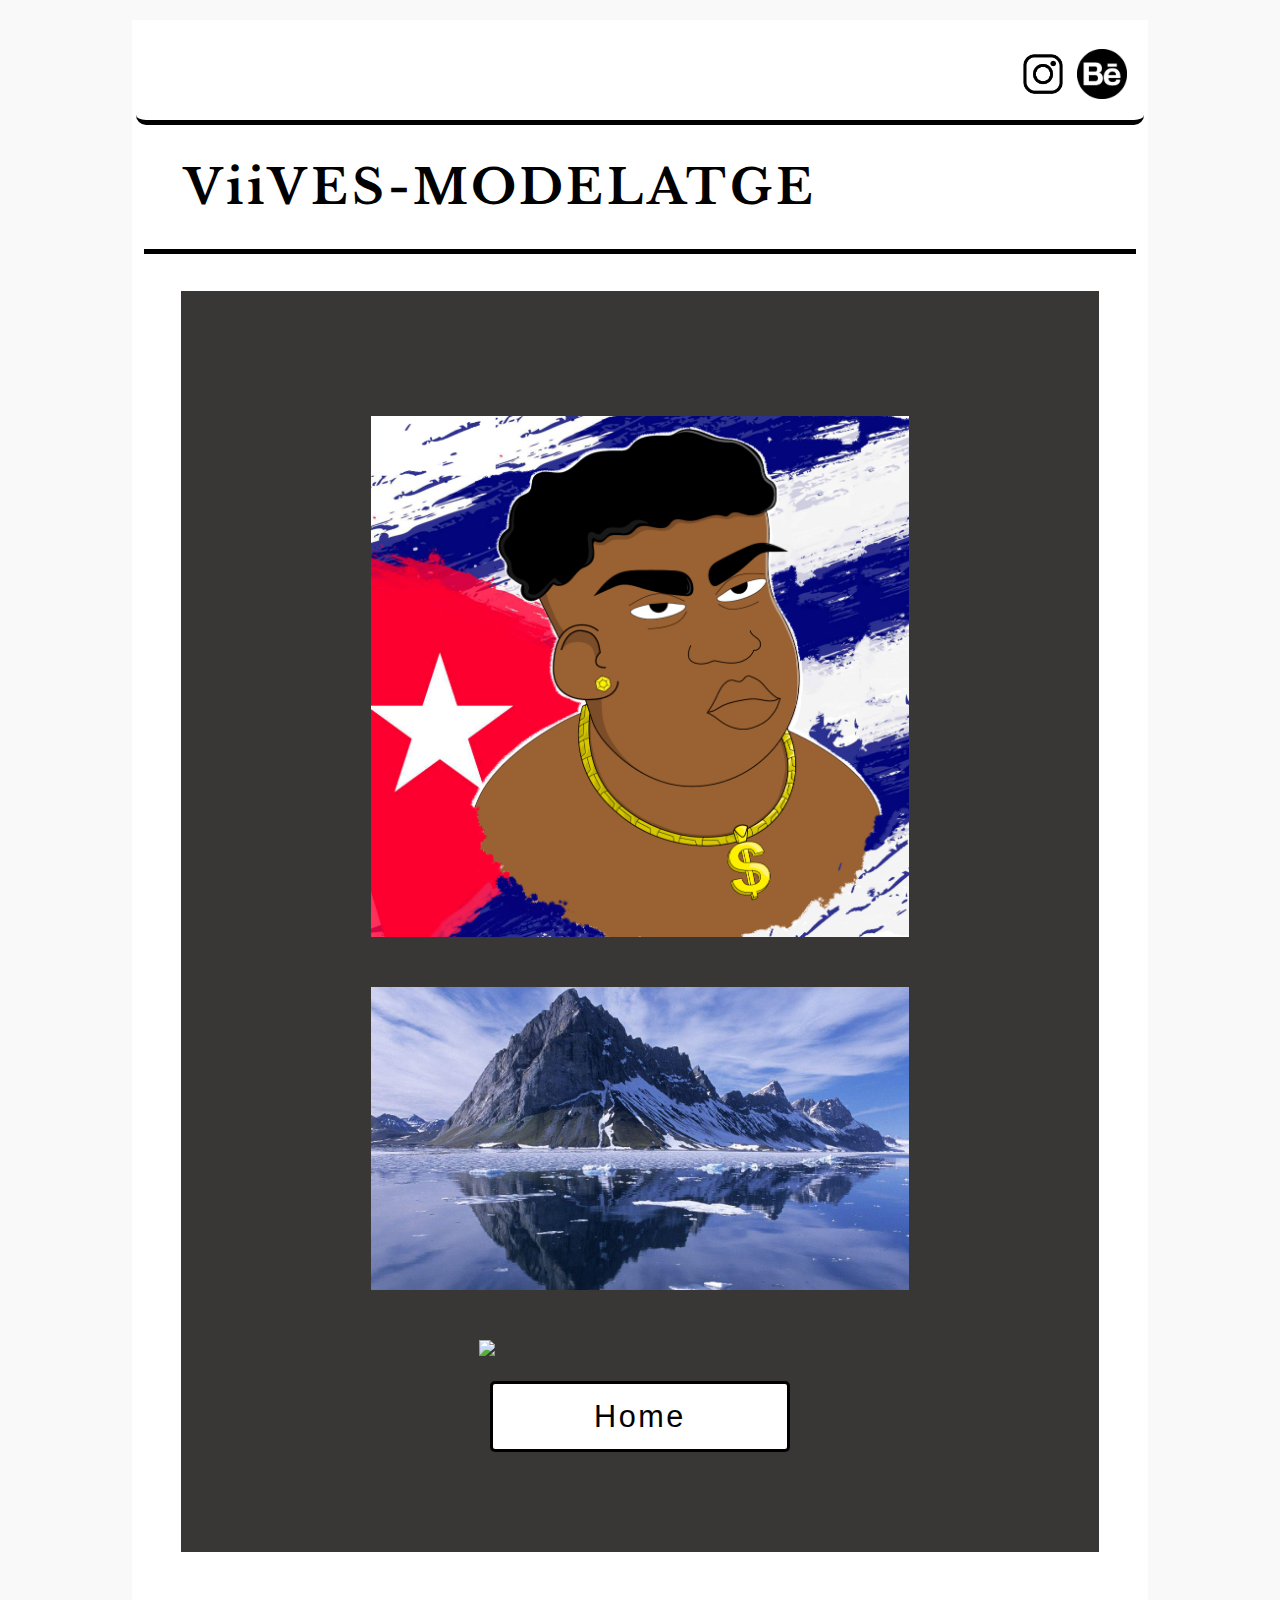
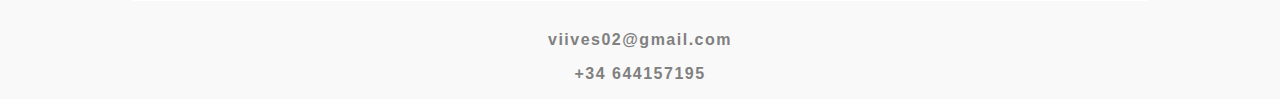
==== pagines/1Modelatge.html @ c1425dd0 "portfolio" ====
<!DOCTYPE html>
<html lang="en">


<head> 
<title>Muestra portafolio</title>
<link rel="stylesheet" href="../css/style.css">
<link rel="cv" href="pagines/cv.html">

<link rel="preconnect" href="https://fonts.gstatic.com">
<link href="https://fonts.googleapis.com/css2?family=Libre+Baskerville&display=swap" rel="stylesheet">

<link rel="preconnect" href="https://fonts.gstatic.com">
<link href="https://fonts.googleapis.com/css2?family=Bangers&family=Open+Sans:wght@300&family=Orelega+One&display=swap" rel="stylesheet">

<link rel="preconnect" href="https://fonts.gstatic.com">
<link href="https://fonts.googleapis.com/css2?family=Roboto:wght@300&display=swap" rel="stylesheet">

<link rel="preconnect" href="https://fonts.gstatic.com">
<link href="https://fonts.googleapis.com/css2?family=Ranchers&family=Roboto:wght@100&display=swap" rel="stylesheet">
</head>

<body>

<div id="work" class="viives"> 
               <div class="box-xarxes">
            <img class="png" src="../Images/pngwing.com.png">
            <img class="png" src="../Images/PngItem_1903277.png">
        </div>
        <h1> ViiVES-MODELATGE</h1>
        <div class="V-text"> 
            <div class="box-flex2">
               <img src="../Images/Portfoli/cuban3.0.png" class="mostra-imatges bigg">
                 <img src="../Images/720p.jpg" class="mostra-imatges bigg">
                 <img src="../Images/Portfoli/1622114793245.jpg" class="alien bigg">
                   <div>
                  <button  class="Vboto-flex actiu " onclick="window.location.href='/index.html';"><a>Home</a></button>
                  </div>
            </div>
        </div>
    </div>
     <h3> viives02@gmail.com</h3>
    <h3> +34 644157195</h3>
</body>
</html>
---- css/style.css ----
body{
    font-family: 'Roboto', sans-serif;
    font-size: 1em;
    color:black;
    background-color:black;
}

.main-box{
    width: 85%;
    margin: 20px auto 30px auto;
    border: none;
    background: none; 
}

.box-xarxes{
    text-align: right;
    margin: 2px;
    margin-top: 10px;
    padding: 15px;
    background: white;
    border-bottom: 5px solid black;
    border-radius: 10px;
}

.png{
    margin: 2px;
    display: inline-block;
    width: 50px;
    height: 50px;
}
.png2{
    margin: 20px;
    padding: 5px;
    display: inline-block;
    width: 125px;
    height: 125px;
    align-content: center;
    text-align: center;
}

.box-title{
    text-align: left;
    margin: 2px;
    padding: 2px;
    background: white;
}

.box-flex{
    margin:20px;
    padding:2px;
    display: flex;
    border-top:5px solid black;
    background: white;
    flex-wrap: wrap;
    flex-direction: row-reverse;
    align-content: center;
    justify-content: center;
}

.actiu:hover {
    background-color: gray;
    color: white;
}

h1 {
    font-size:3em;
    font-family: 'Libre Baskerville', serif;
    margin-left: 50px;
    letter-spacing: 4px;
}

h3{
    font-size: 1em;
    letter-spacing: 1.5px;
    color:gray; 
    text-align: center;
}

a{ 
    font-size: 2.3em;
    letter-spacing: 2.5px;
    color:black;
}

.imatge-inici{
    width: 100%;
    margin-top: 40px;
    box-shadow: rgba(0, 0, 0, 0.19) 0px 10px 20px, rgba(0, 0, 0, 0.23) 0px 6px 6px;
}

.imatge-flex{
    width: 100%;
    height: 100%;
    max-height: 900px;
}

.images-flex{
    flex:auto;
    color: black;
    width: 49%;
    height: auto
    padding: 2px;
    position: relative;
}

.images-box-flex{
    margin:5px;
    display: flex;
    background: none;
    flex-wrap: wrap;
    margin-top: 100px;
}

.overlay {
  position: absolute;
  top: 0;
  bottom: 0;
  left: 0;
  right: 0;
  height: 100%;
  width: 100%;
  opacity: 0;
  transition: .5s ease;
  background-color: gray;
}

.images-box-flex:hover .overlay {
  opacity: 0.85;
}

.text {
  color: white;
  font-size: 20px;
  position: absolute;
  top: 50%;
  left: 50%;
  -webkit-transform: translate(-50%, -50%);
  -ms-transform: translate(-50%, -50%);
  transform: translate(-50%, -50%);
  text-align: center;
}

.viives{
    width: 80%;
    margin: 20px auto 30px auto;
    border: 0px solid black;
    background: white;
    text-align: left;
    padding: 2px; 
}

.V-text{
    margin:10px;
    padding:30px;
    display: flex;
    border-top: 5px solid black;
    background: white;
    flex-wrap: wrap;
}

.box-flex2{
    flex:auto;
    padding: 100px;
    text-align: left;
    color: black;   
    margin: 7px;
    border: none;
    background-color: rgba(57, 54, 54);
    opacity: 100%;
    width: 100%;
    height: 100%;
}

p{ 
    font-size: 1.5em;
    letter-spacing: 2.5px;
    color:white;
    text-align: center;
    
}

.v-image{
  border-radius: 50%;
  display: block;
  margin-left: auto;
  width: 15%;
  padding: 2px;
}


.Vboto-flex{
    display:flex;
    flex:auto;
    padding: 15px;
    border: 3px solid black;
    border-radius: 5px;
    margin: auto;
    background: white;
    max-width: 500px;
    width: 300px;
    justify-content: center;
}

.boto-flex{
    flex:auto;
    padding: 15px;
    text-align: center;
    color: black;
    border: 3px solid black;
    border-radius: 5px;
    margin: 70px;
    background: white;
    max-width: 500px;
    height: 100px;
}




.flexVcontent{
    flex:auto;
    padding: 2px;
    text-align: left;
    font-size: 1em;
    color: black;   
    margin:0px;
    border: none;
    background: none;
    display: flex;
    justify-content: center;
}

.mostra-imatges{
    width: 75%;
    display: block;
    margin-left: auto;
    margin-right: auto;
    padding: 25px;
}

.bigg{
    transform: width:(1);
}
.bigg:hover{
    transform: scale(1.05);
}


.descripcions{
    flex:auto;
    padding: 2px;
    font-size: 1em;
    color: black;   
    margin:0px;
    border: none;
    background: none;
    display: flex;
    text-align: center;
}




//////////////////

*, *:before, *:after{
  margin: 0;
  padding: 0;
  -webkit-box-sizing: border-box;
  -moz-box-sizing:border-box;
  box-sizing: border-box;
}

body{
  background: #f9f9f9;
  font-size: 16px;
  font-family: 'Raleway', sans-serif;
}

.main-title{
  color: #2d2d2d;
  text-align: center;
  text-transform: capitalize;
  padding: 0.7em 0;
}

.container{
  padding: 1em 0;
  float: left;
  width: 50%;
}
@media screen and (max-width: 640px){
  .container{
    display: block;
    width: 100%;
  }
}

@media screen and (min-width: 900px){
  .container{
    width: 33.33333%;
  }
}

.container .title{
  color: #1a1a1a;
  text-align: center;
  margin-bottom: 10px;
}

.content {
  width: 100%;
  height: 100%;
  max-height: 900px;
}

.content .content-overlay {
  background: rgba(0,0,0,0.7);
  position: absolute;
  height: 99%;
  width: 100%;
  left: 0;
  top: 0;
  bottom: 0;
  right: 0;
  opacity: 0;
  -webkit-transition: all 0.4s ease-in-out 0s;
  -moz-transition: all 0.4s ease-in-out 0s;
  transition: all 0.4s ease-in-out 0s;
}

.content:hover .content-overlay{
  opacity: 1;
}

.content-image{
  width: 100%;
    height: 100%;
}

.content-details {
  position: absolute;
  text-align: center;
  padding-left: 1em;
  padding-right: 1em;
  width: 100%;
  top: 50%;
  left: 50%;
  opacity: 0;
  -webkit-transform: translate(-50%, -50%);
  -moz-transform: translate(-50%, -50%);
  transform: translate(-50%, -50%);
  -webkit-transition: all 0.3s ease-in-out 0s;
  -moz-transition: all 0.3s ease-in-out 0s;
  transition: all 0.3s ease-in-out 0s;
}

.content:hover .content-details{
  top: 50%;
  left: 50%;
  opacity: 1;
}

.content-details h3{
  color: #fff;
  font-weight: 500;
  letter-spacing: 0.15em;
  margin-bottom: 0.5em;
  text-transform: uppercase;
}

.content-details p{
  color: #fff;
  font-size: 0.8em;
}

.fadeIn-bottom{
  top: 80%;
}

.fadeIn-top{
  top: 20%;
}

.fadeIn-left{
  left: 20%;
}

.fadeIn-right{
  left: 80%;
}

.alien{
    width: 45%;
    display: block;
    margin-left: auto;
    margin-right: auto;
    padding: 25px;
}
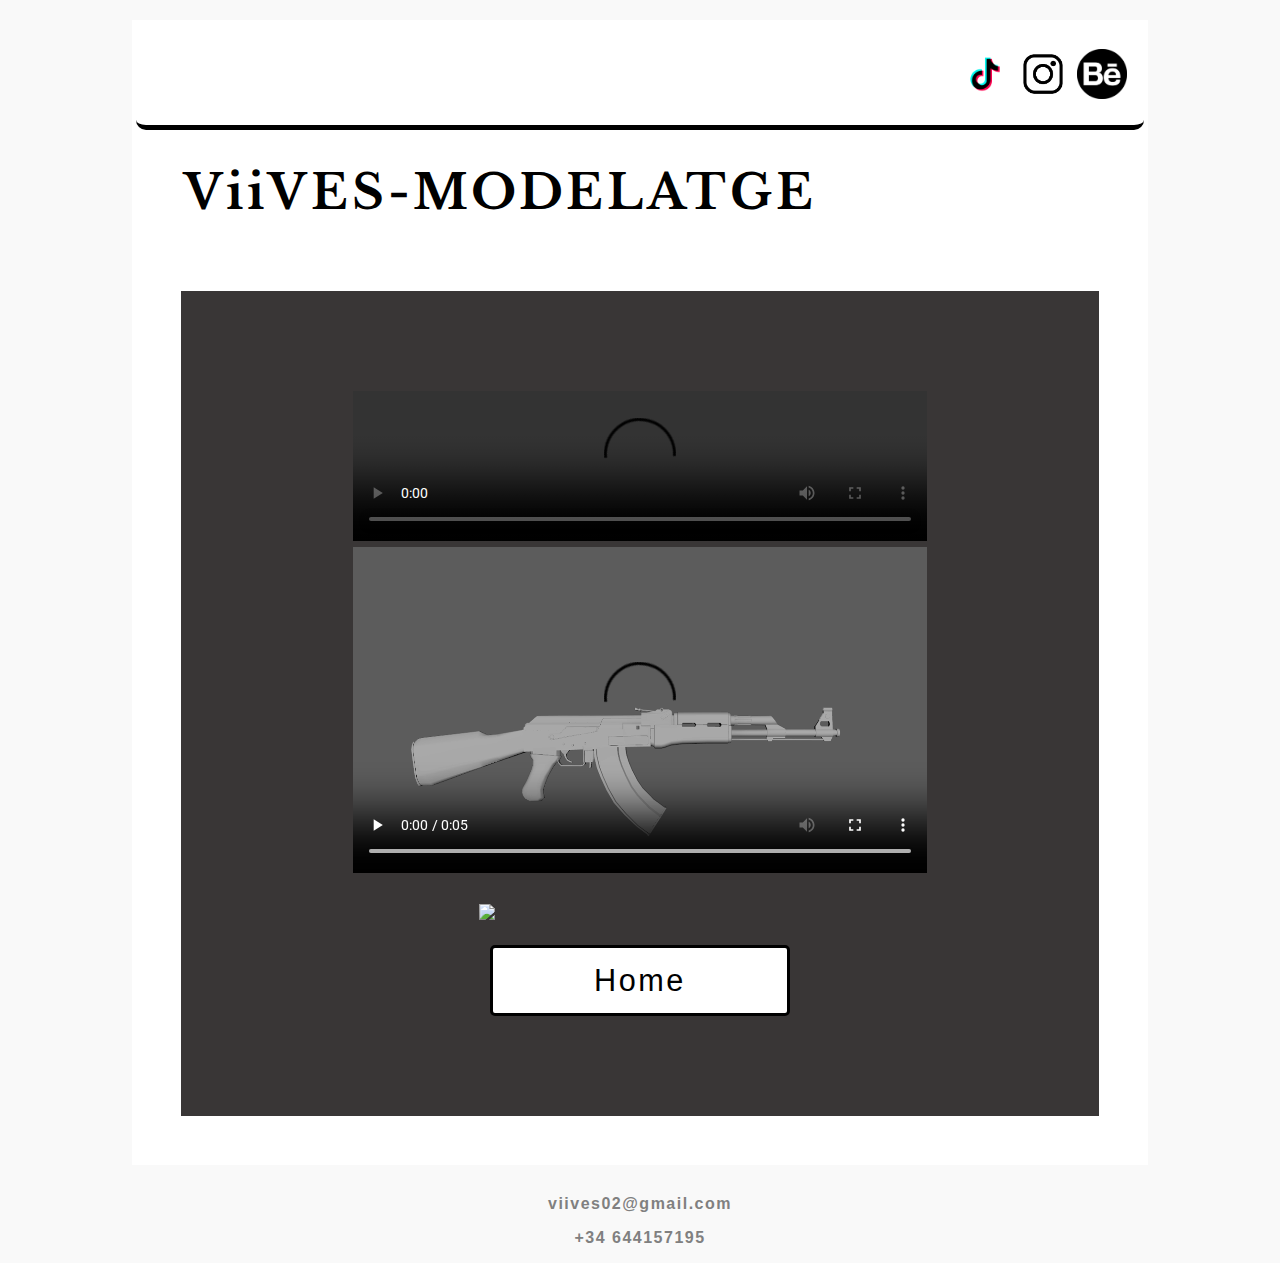
==== commit 00302b79: "PortfoliV2" ====
--- a/pagines/1Modelatge.html
+++ b/pagines/1Modelatge.html
@@ -24,14 +24,15 @@
 
 <div id="work" class="viives"> 
                <div class="box-xarxes">
-            <img class="png" src="../Images/pngwing.com.png">
-            <img class="png" src="../Images/PngItem_1903277.png">
+               <a href="https://www.tiktok.com/@viives__?lang=es"><img class="png" src="../Images/TikTok.png"></a>
+                   <a href="https://www.instagram.com/viives__/?hl=es"><img class="png" src="../Images/pngwing.com.png"></a>
+                   <a href="https://www.behance.net/gerardcortes"><img class="png" src="../Images/PngItem_1903277.png"></a>
         </div>
         <h1> ViiVES-MODELATGE</h1>
         <div class="V-text"> 
             <div class="box-flex2">
-               <img src="../Images/Portfoli/cuban3.0.png" class="mostra-imatges bigg">
-                 <img src="../Images/720p.jpg" class="mostra-imatges bigg">
+               <video src="../videos/Casa%20(convert-video-online.com).mp4" controls > </video>
+                <video src="../videos/Ak%20(convert-video-online.com).mp4" controls > </video>
                  <img src="../Images/Portfoli/1622114793245.jpg" class="alien bigg">
                    <div>
                   <button  class="Vboto-flex actiu " onclick="window.location.href='/index.html';"><a>Home</a></button>
--- a/css/style.css
+++ b/css/style.css
@@ -153,15 +153,17 @@
     margin:10px;
     padding:30px;
     display: flex;
-    border-top: 5px solid black;
-    background: white;
+    background: none;
     flex-wrap: wrap;
+    text-align: center;
+    color: white;
+    font-size: 1.5em;
 }
 
 .box-flex2{
     flex:auto;
     padding: 100px;
-    text-align: left;
+    text-align: center;
     color: black;   
     margin: 7px;
     border: none;
@@ -179,6 +181,10 @@
     
 }
 
+akimage{
+    height: 130%;
+    video-width: 130%;
+}
 .v-image{
   border-radius: 50%;
   display: block;
@@ -232,6 +238,13 @@
 
 .mostra-imatges{
     width: 75%;
+    display: block;
+    margin-left: auto;
+    margin-right: auto;
+    padding: 25px;
+}
+.mostra-imatgespa{
+    width: 35%;
     display: block;
     margin-left: auto;
     margin-right: auto;
@@ -397,3 +410,69 @@
     margin-right: auto;
     padding: 25px;
 }
+video {
+  width: 80%;
+  height: auto;
+}
+video-shoes {
+  width: 45%;
+  height: auto;
+}
+
+/*---------SLIDER----------*/
+
+ 
+
+    .clearfix {
+        overflow: auto;
+    }
+    .container-display {
+        position: relative;
+        width: 75%;
+        /*indicador*/
+        
+        margin-left: 200px;
+    }
+    .boton-slider {
+        border-radius: 100%;
+        border: 0px;
+        background-color: grey;
+        width:42px;
+        height:42px;
+        color:white;
+        margin:12px;
+        font-size:18px;
+        opacity: 0.5;
+    }
+    .boton-slider:hover {
+        width: 35px;
+        height: 35px;
+        background-color: darkgray;
+    }
+    .fletxaDreta-slider {
+        position: absolute;
+        top: 50%;
+        left: 0%;
+        transform: translate(0%, -50%);
+        */
+    }
+    .fletxaEsquerra-slider {
+        position: absolute;
+        top: 50%;
+        right: 0%;
+        transform: translate(0%, -50%);
+    }
+
+ 
+
+    .mySlides {
+        display: none;
+    }
+
+.pixelartflex{
+    display: flex;
+    align-items: center;
+    justify-content: center;
+}
+
+ 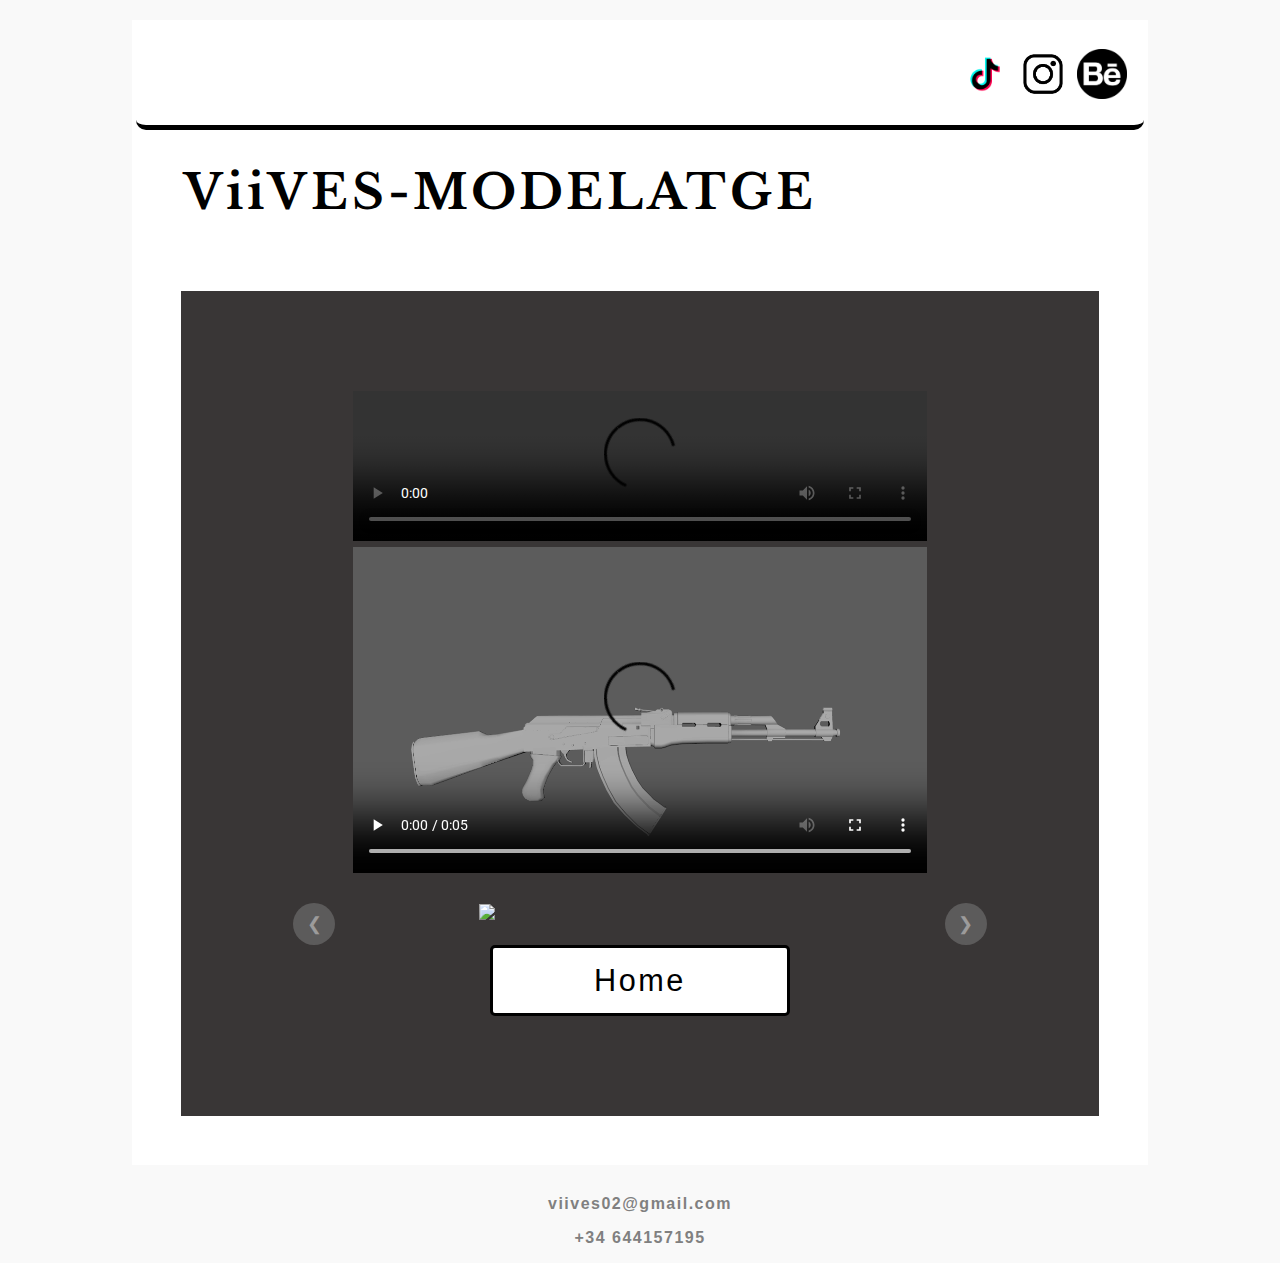
==== commit 6025a6df: "portfolio" ====
--- a/pagines/1Modelatge.html
+++ b/pagines/1Modelatge.html
@@ -33,8 +33,47 @@
             <div class="box-flex2">
                <video src="../videos/Casa%20(convert-video-online.com).mp4" controls > </video>
                 <video src="../videos/Ak%20(convert-video-online.com).mp4" controls > </video>
-                 <img src="../Images/Portfoli/1622114793245.jpg" class="alien bigg">
                    <div>
+                   <!--SLIDER-->
+       
+        <div class="sliderr" id="sliderr">
+            <div class="container-display">
+                <img src="../Images/Portfoli/alien/1622114793245.jpg" class="alien bigg mySlides">
+                <img src="../Images/Portfoli/alien/1622642892956.jpg" class="alien bigg mySlides">
+               <img src="../Images/Portfoli/alien/1622642892960.jpg" class="alien bigg mySlides">
+               <img src="../Images/Portfoli/alien/1622642892965.jpg" class="alien bigg mySlides">
+               
+                <button class="boton-slider fletxaDreta-slider" onclick="plusDivs(-1)">&#10094;</button>
+                <button class="boton-slider fletxaEsquerra-slider" onclick="plusDivs(1)">&#10095;</button>
+            </div>
+            <!--Script JS-->
+            <script>
+                var slideIndex = 1;
+                showDivs(slideIndex);
+                function plusDivs(n) {
+                    showDivs(slideIndex += n);
+                }
+                function showDivs(n) {
+                    var i;
+                    var x = document.getElementsByClassName("mySlides");
+                    if (n > x.length) {
+                        slideIndex = 1
+                    }
+                    if (n < 1) {
+                        slideIndex = x.length
+                    }
+                    for (i = 0; i < x.length; i++) {
+                        x[i].style.display = "none";
+                    }
+                    x[slideIndex - 1].style.display = "block";
+                }
+            </script>
+                            
+
+ 
+
+        
+        </div> 
                   <button  class="Vboto-flex actiu " onclick="window.location.href='/index.html';"><a>Home</a></button>
                   </div>
             </div>
--- a/css/style.css
+++ b/css/style.css
@@ -414,7 +414,7 @@
   width: 80%;
   height: auto;
 }
-video-shoes {
+.video-shoes {
   width: 45%;
   height: auto;
 }
@@ -428,10 +428,7 @@
     }
     .container-display {
         position: relative;
-        width: 75%;
         /*indicador*/
-        
-        margin-left: 200px;
     }
     .boton-slider {
         border-radius: 100%;
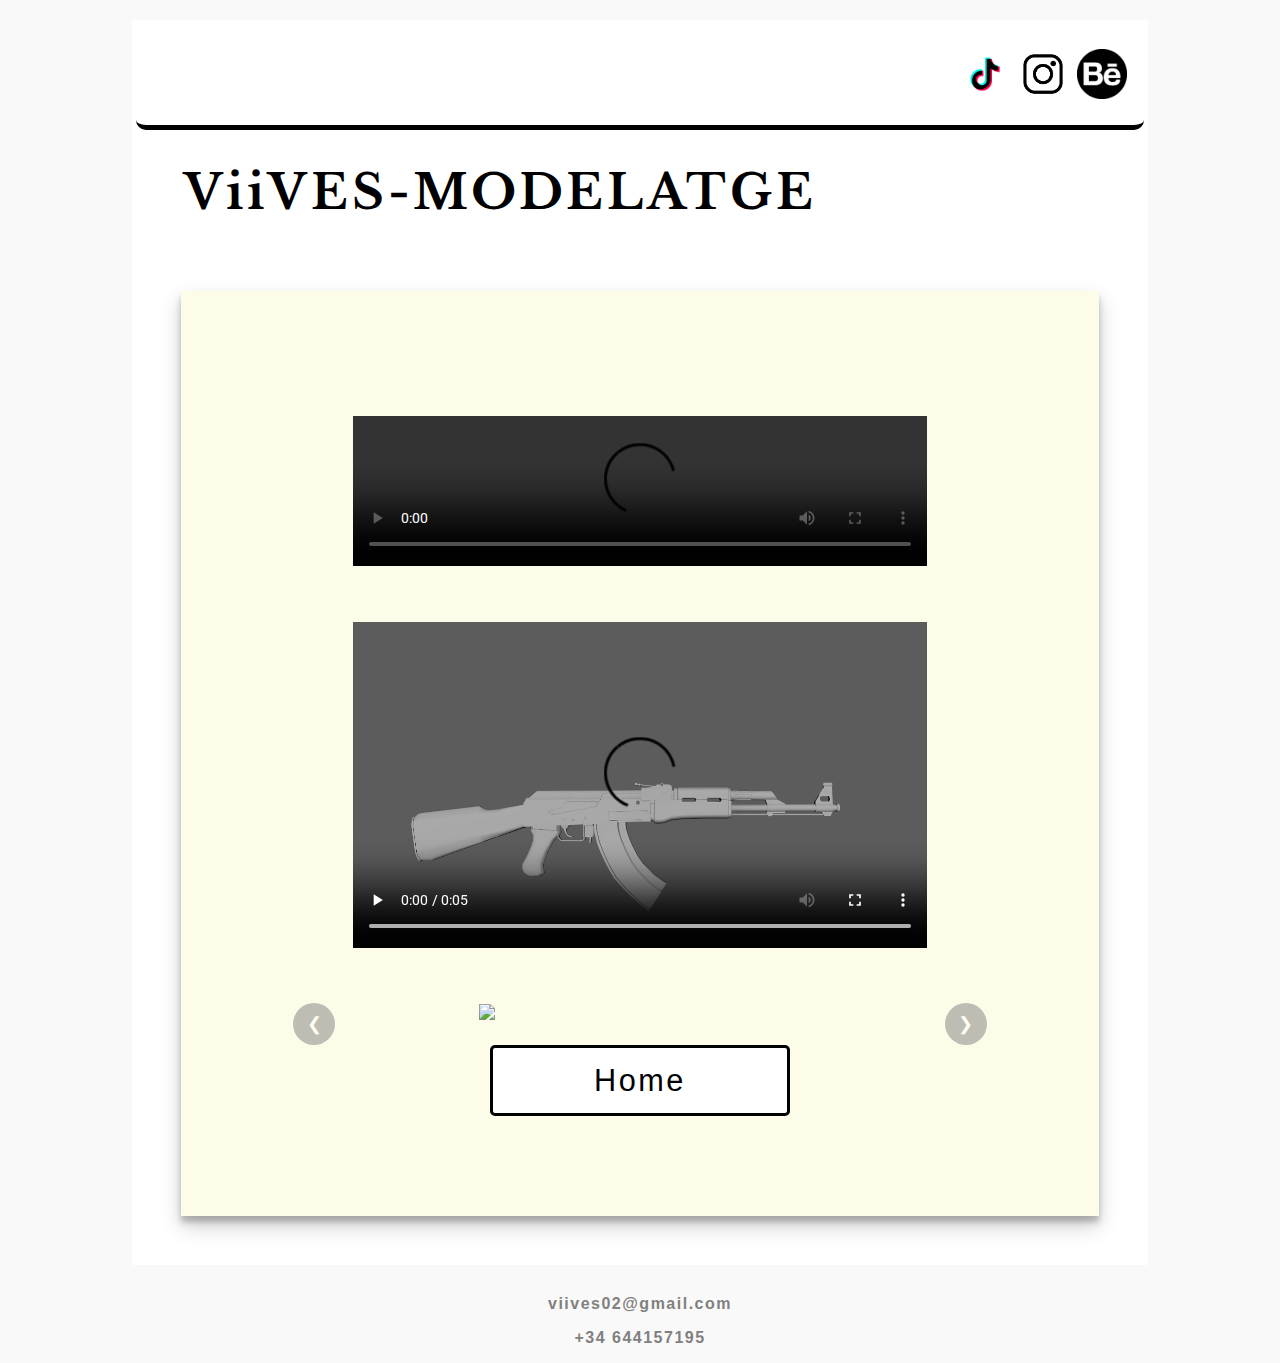
==== commit 8ec9e994: "porfolio" ====
--- a/pagines/1Modelatge.html
+++ b/pagines/1Modelatge.html
@@ -31,8 +31,8 @@
         <h1> ViiVES-MODELATGE</h1>
         <div class="V-text"> 
             <div class="box-flex2">
-               <video src="../videos/Casa%20(convert-video-online.com).mp4" controls > </video>
-                <video src="../videos/Ak%20(convert-video-online.com).mp4" controls > </video>
+               <video src="../videos/Casa%20(convert-video-online.com).mp4" class="video5" controls > </video>
+                <video src="../videos/Ak%20(convert-video-online.com).mp4" class="video5" controls > </video>
                    <div>
                    <!--SLIDER-->
        
--- a/css/style.css
+++ b/css/style.css
@@ -50,7 +50,7 @@
     padding:2px;
     display: flex;
     border-top:5px solid black;
-    background: white;
+    background: none;
     flex-wrap: wrap;
     flex-direction: row-reverse;
     align-content: center;
@@ -156,8 +156,9 @@
     background: none;
     flex-wrap: wrap;
     text-align: center;
-    color: white;
+    color: black;
     font-size: 1.5em;
+    
 }
 
 .box-flex2{
@@ -167,10 +168,12 @@
     color: black;   
     margin: 7px;
     border: none;
-    background-color: rgba(57, 54, 54);
+    background-color: rgba(253, 252, 233);
     opacity: 100%;
     width: 100%;
     height: 100%;
+    box-shadow: rgba(0, 0, 0, 0.19) 0px 10px 20px, rgba(0, 0, 0, 0.23) 0px 6px 6px;
+    
 }
 
 p{ 
@@ -414,6 +417,9 @@
   width: 80%;
   height: auto;
 }
+.video5{
+    margin: 25px;
+}
 .video-shoes {
   width: 45%;
   height: auto;
@@ -471,5 +477,10 @@
     align-items: center;
     justify-content: center;
 }
+.bottomborder{
+    border-bottom: 5px solid black;
+    margin-top: 10px;
+    margin-bottom: 10px;
+}
 
  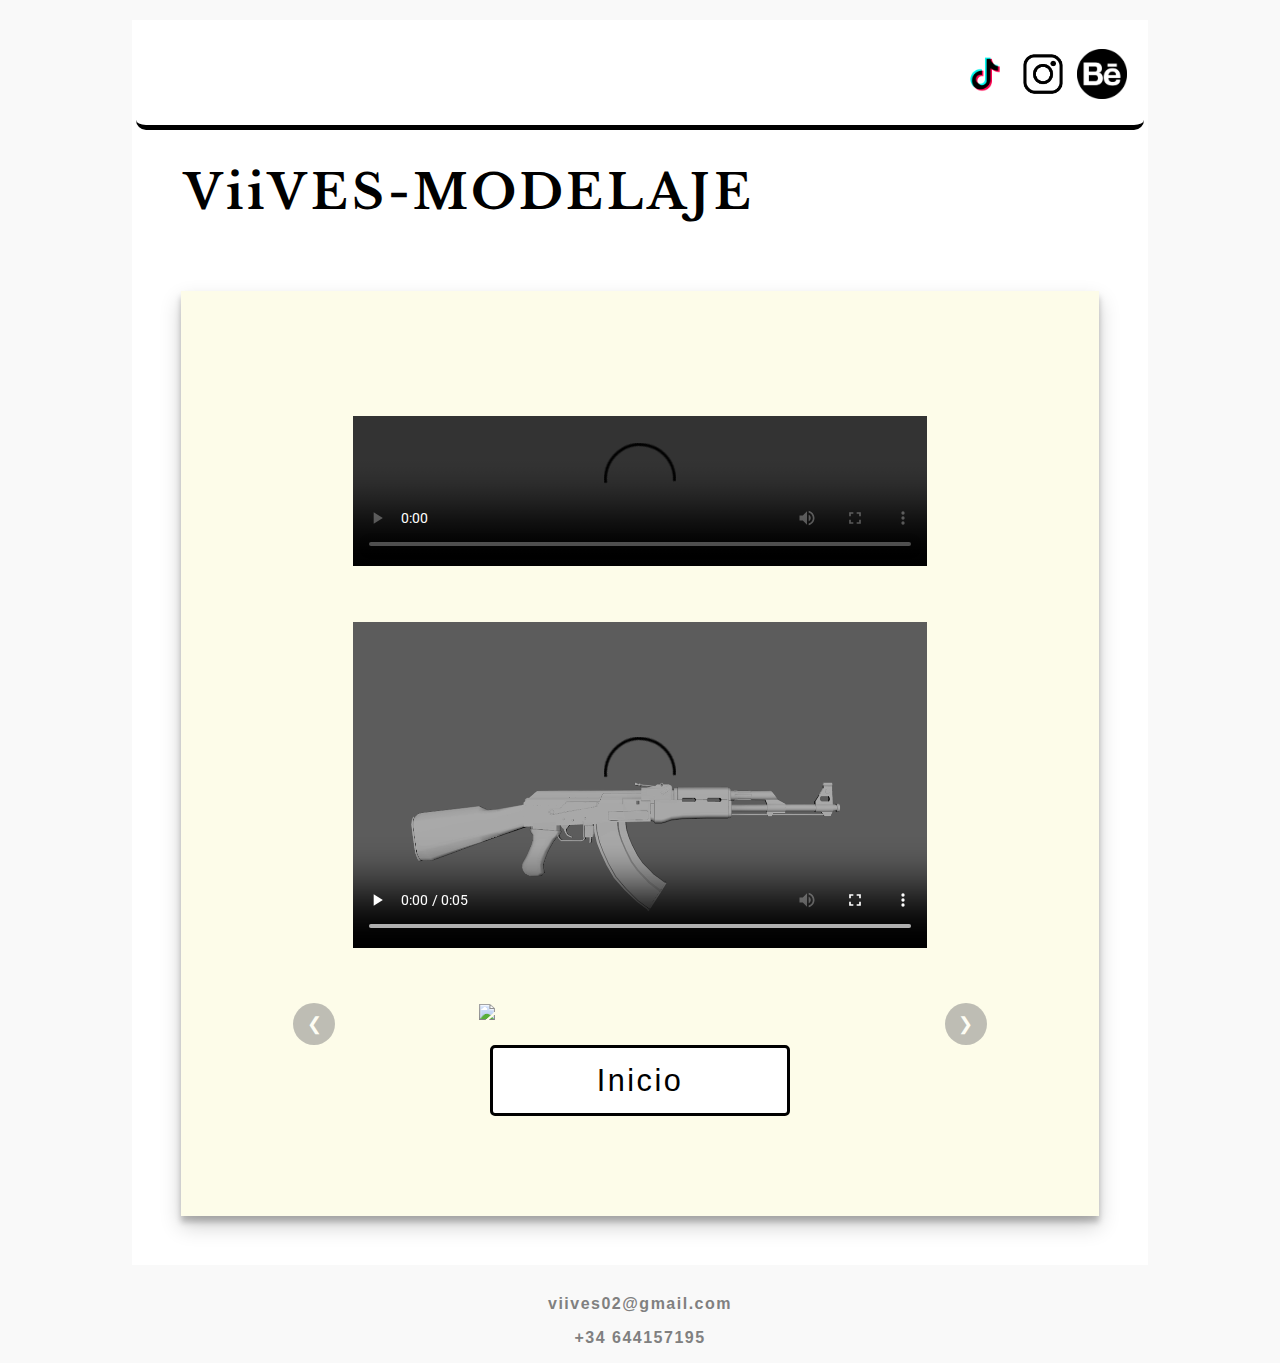
==== commit 90e3898d: "portfolio" ====
--- a/pagines/1Modelatge.html
+++ b/pagines/1Modelatge.html
@@ -28,7 +28,7 @@
                    <a href="https://www.instagram.com/viives__/?hl=es"><img class="png" src="../Images/pngwing.com.png"></a>
                    <a href="https://www.behance.net/gerardcortes"><img class="png" src="../Images/PngItem_1903277.png"></a>
         </div>
-        <h1> ViiVES-MODELATGE</h1>
+        <h1> ViiVES-MODELAJE</h1>
         <div class="V-text"> 
             <div class="box-flex2">
                <video src="../videos/Casa%20(convert-video-online.com).mp4" class="video5" controls > </video>
@@ -74,7 +74,7 @@
 
         
         </div> 
-                  <button  class="Vboto-flex actiu " onclick="window.location.href='/index.html';"><a>Home</a></button>
+                  <button  class="Vboto-flex actiu " onclick="window.location.href='/index.html';"><a>Inicio</a></button>
                   </div>
             </div>
         </div>
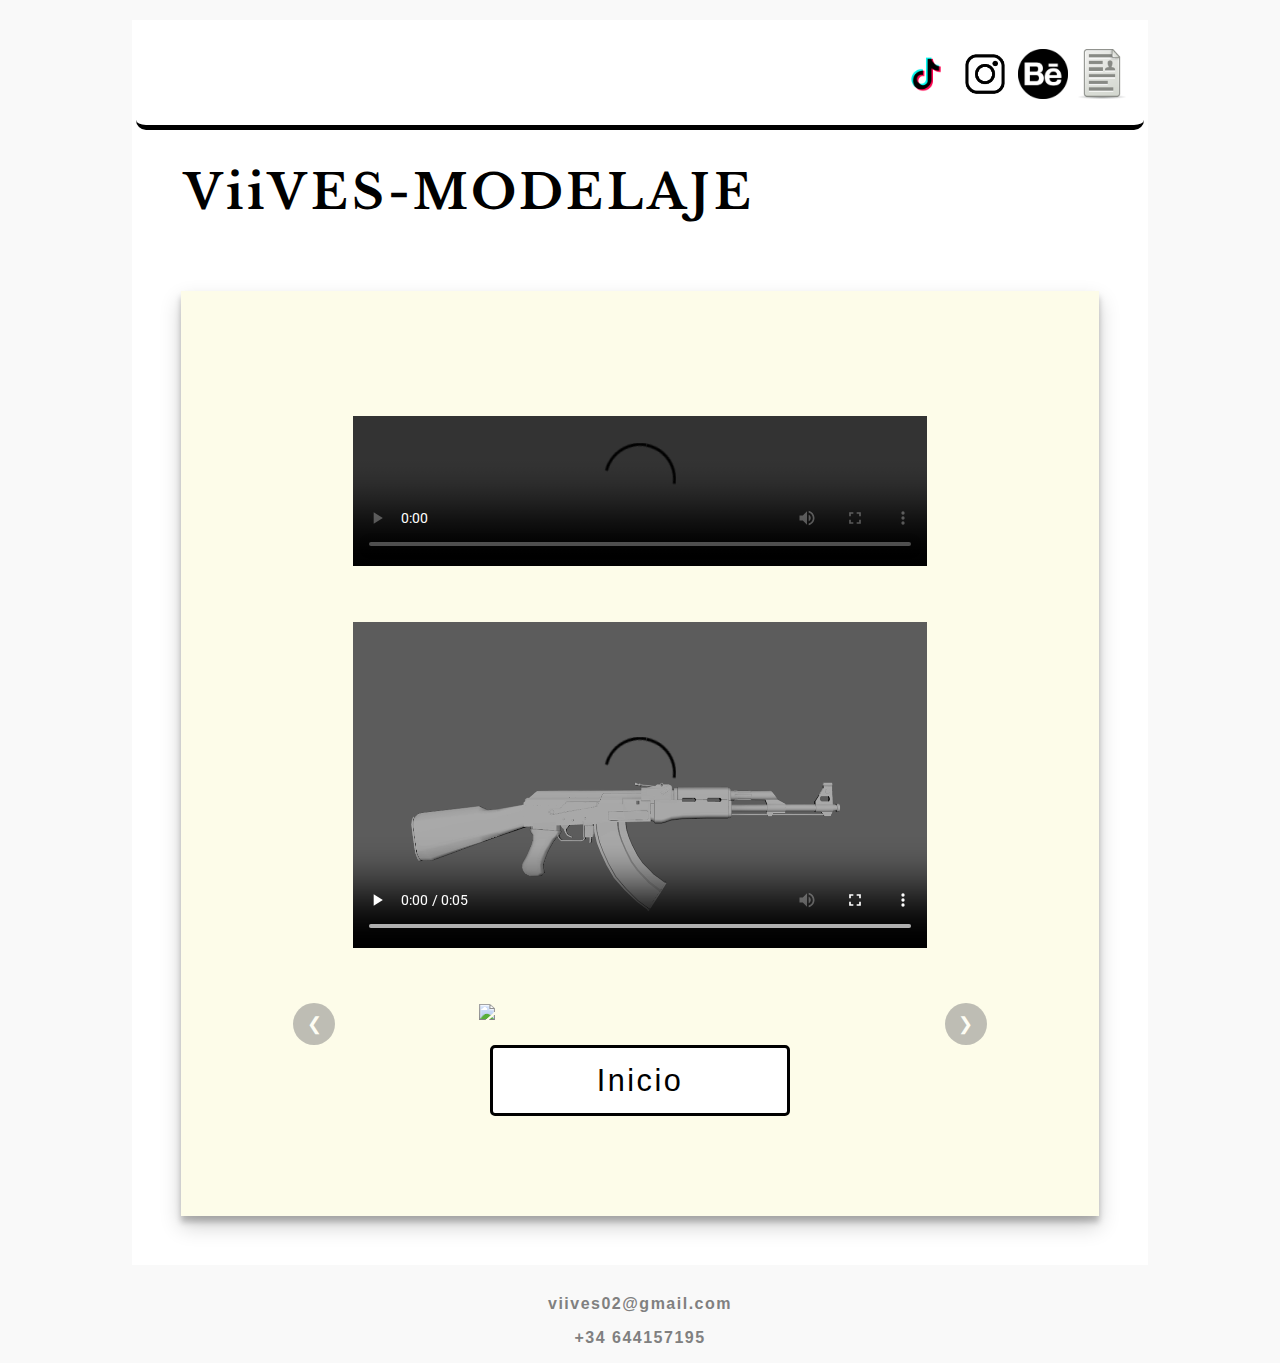
==== commit 732e41cf: "portfoliofinal" ====
--- a/pagines/1Modelatge.html
+++ b/pagines/1Modelatge.html
@@ -27,6 +27,7 @@
                <a href="https://www.tiktok.com/@viives__?lang=es"><img class="png" src="../Images/TikTok.png"></a>
                    <a href="https://www.instagram.com/viives__/?hl=es"><img class="png" src="../Images/pngwing.com.png"></a>
                    <a href="https://www.behance.net/gerardcortes"><img class="png" src="../Images/PngItem_1903277.png"></a>
+                   <a href="Pdf/Gerard_Cort%C3%83%C2%A9s_CV%20(3).pdf"><img class="png" src="../Images/Logos/CV.png"></a>
         </div>
         <h1> ViiVES-MODELAJE</h1>
         <div class="V-text"> 
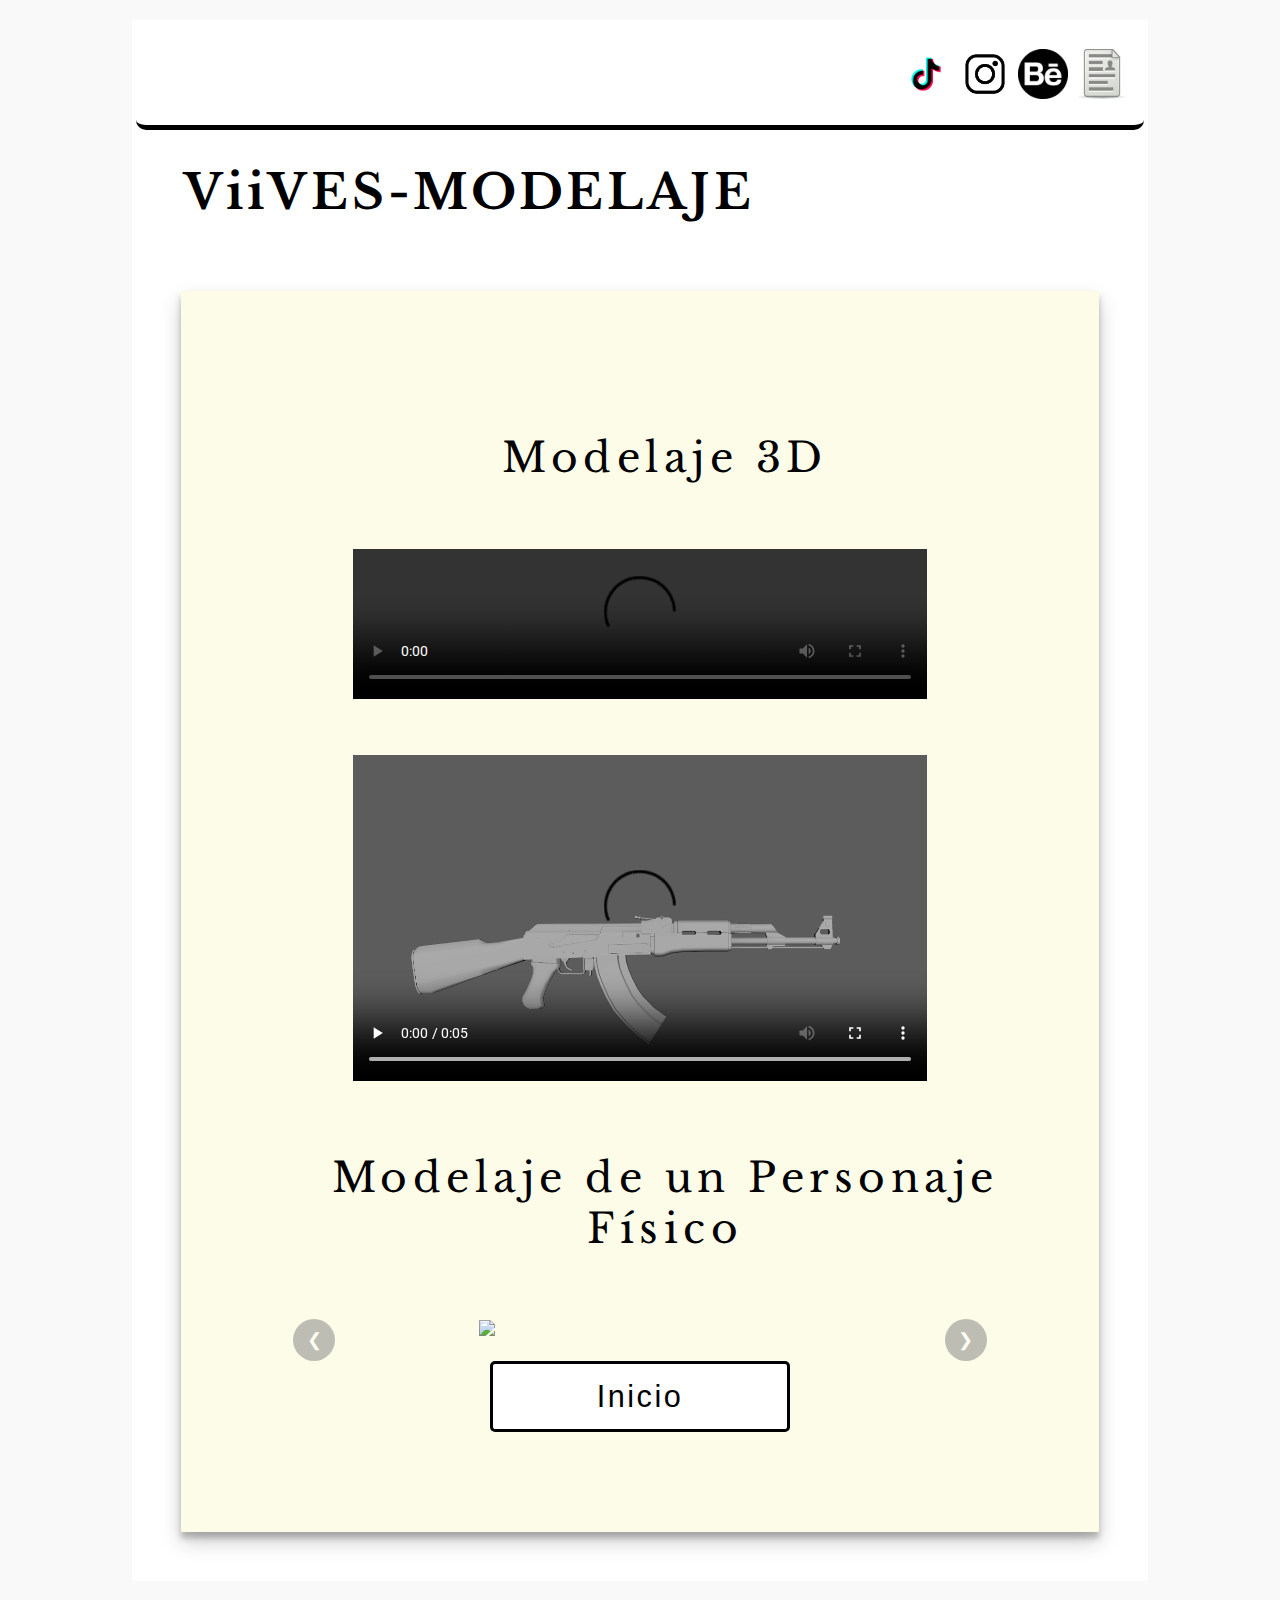
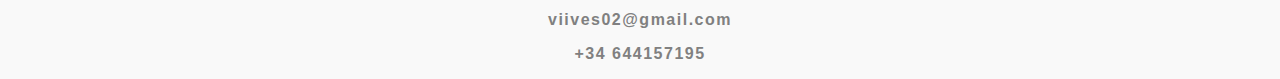
==== commit 156f2d44: "PortfolioGOOD" ====
--- a/pagines/1Modelatge.html
+++ b/pagines/1Modelatge.html
@@ -27,16 +27,17 @@
                <a href="https://www.tiktok.com/@viives__?lang=es"><img class="png" src="../Images/TikTok.png"></a>
                    <a href="https://www.instagram.com/viives__/?hl=es"><img class="png" src="../Images/pngwing.com.png"></a>
                    <a href="https://www.behance.net/gerardcortes"><img class="png" src="../Images/PngItem_1903277.png"></a>
-                   <a href="Pdf/Gerard_Cort%C3%83%C2%A9s_CV%20(3).pdf"><img class="png" src="../Images/Logos/CV.png"></a>
+                   <a href="PDF/Mesa%20de%20trabajo%201.pdf"><img class="png" src="../Images/Logos/CV.png"></a>
         </div>
         <h1> ViiVES-MODELAJE</h1>
         <div class="V-text"> 
             <div class="box-flex2">
+                <p>Modelaje 3D</p>
                <video src="../videos/Casa%20(convert-video-online.com).mp4" class="video5" controls > </video>
                 <video src="../videos/Ak%20(convert-video-online.com).mp4" class="video5" controls > </video>
                    <div>
                    <!--SLIDER-->
-       
+       <p>Modelaje de un Personaje Físico</p>
         <div class="sliderr" id="sliderr">
             <div class="container-display">
                 <img src="../Images/Portfoli/alien/1622114793245.jpg" class="alien bigg mySlides">
--- a/css/style.css
+++ b/css/style.css
@@ -69,11 +69,26 @@
     letter-spacing: 4px;
 }
 
+p{
+    font-family: 'Libre Baskerville', serif;
+    font-size:1.2em;
+    letter-spacing: 1.5px;
+    margin-left:50px;
+    color:black;
+}
 h3{
     font-size: 1em;
     letter-spacing: 1.5px;
     color:gray; 
     text-align: center;
+}
+h6{
+    font-size: 0.9em;
+    letter-spacing: 1px;
+    color: black;
+    font-family: 'Libre Baskerville', serif;
+    text-align: center;
+    line-height : 40px;
 }
 
 a{ 
@@ -156,7 +171,6 @@
     background: none;
     flex-wrap: wrap;
     text-align: center;
-    color: black;
     font-size: 1.5em;
     
 }
@@ -164,8 +178,7 @@
 .box-flex2{
     flex:auto;
     padding: 100px;
-    text-align: center;
-    color: black;   
+    text-align: center;  
     margin: 7px;
     border: none;
     background-color: rgba(253, 252, 233);
@@ -177,11 +190,10 @@
 }
 
 p{ 
-    font-size: 1.5em;
-    letter-spacing: 2.5px;
-    color:white;
-    text-align: center;
-    
+    font-size: 1.7em;
+    letter-spacing: 5.5px;
+    color:black;
+    text-align: center;
 }
 
 akimage{
@@ -478,9 +490,12 @@
     justify-content: center;
 }
 .bottomborder{
-    border-bottom: 5px solid black;
+    
     margin-top: 10px;
     margin-bottom: 10px;
 }
+.padding{
+    padding: 50px;
+}
 
  